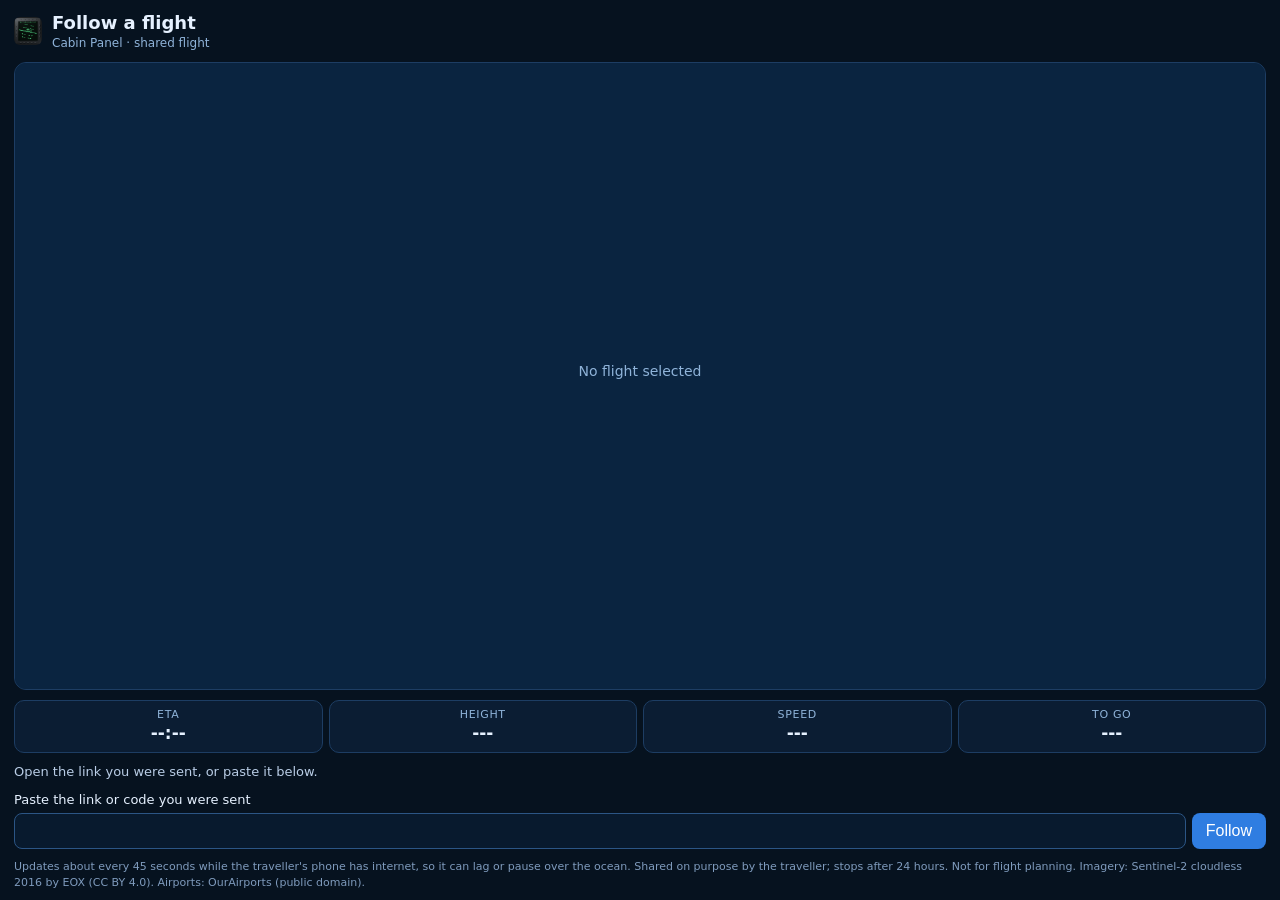
==== follow.html @ a204228e "v23 features 1-26 (display-only unless stated): seat guide, AR identify, replay bar, stats/badges, t" ====
<!doctype html>
<html lang="en-AU">
<head>
<meta charset="utf-8">
<meta name="viewport" content="width=device-width,initial-scale=1,viewport-fit=cover">
<meta http-equiv="Content-Security-Policy" content="default-src 'none'; script-src 'self'; style-src 'self'; img-src 'self' data: https://tiles.maps.eox.at; connect-src 'self' https://cabin-adsb.cabinpanel-pb.workers.dev; manifest-src 'none'; object-src 'none'; base-uri 'none'; form-action 'none'; frame-src 'none'">
<meta name="referrer" content="no-referrer">
<meta name="robots" content="noindex">
<meta name="theme-color" content="#06121f">
<title>Follow a flight · Cabin Panel</title>
<link rel="icon" href="icon-180.png">
<link rel="stylesheet" href="follow.css">
</head>
<body>
<header><img src="icon-180.png" alt="" width="28" height="28"><div><h1 id="title">Follow a flight</h1><div id="sub">Cabin Panel · shared flight</div></div></header>
<div id="landed" role="status" hidden>✈ Landed</div>
<main>
  <canvas id="map" aria-label="Map of the shared flight"></canvas>
  <section id="info" aria-live="polite">
    <div class="kv"><span>ETA</span><b id="eta">--:--</b></div>
    <div class="kv"><span>Height</span><b id="alt">---</b></div>
    <div class="kv"><span>Speed</span><b id="spd">---</b></div>
    <div class="kv"><span>To go</span><b id="dtg">---</b></div>
  </section>
  <p id="st">Loading…</p>
  <form id="ask" hidden><label for="code">Paste the link or code you were sent</label><div class="row"><input id="code" autocomplete="off" spellcheck="false"><button id="go" type="button">Follow</button></div></form>
</main>
<footer>Updates about every 45 seconds while the traveller's phone has internet, so it can lag or pause over the ocean. Shared on purpose by the traveller; stops after 24 hours. Not for flight planning. Imagery: Sentinel-2 cloudless 2016 by EOX (CC BY 4.0). Airports: OurAirports (public domain).</footer>
<script src="follow.js"></script>
</body>
</html>
---- follow.css ----
*{box-sizing:border-box}html,body{margin:0;height:100%}
body{background:#06121f;color:#e6f1ff;font:15px/1.4 -apple-system,system-ui,"Segoe UI",Roboto,sans-serif;display:flex;flex-direction:column;padding:env(safe-area-inset-top) env(safe-area-inset-right) env(safe-area-inset-bottom) env(safe-area-inset-left)}
header{display:flex;gap:10px;align-items:center;padding:10px 14px}header img{border-radius:6px}
h1{font-size:18px;margin:0}#sub{font-size:12px;color:#8fb3d9}
#landed{margin:0 14px 8px;padding:10px 14px;border-radius:10px;background:#0f5132;color:#d1ffe4;font-weight:700;font-size:18px;text-align:center}
main{flex:1;display:flex;flex-direction:column;padding:0 14px;gap:10px;min-height:0}
#map{width:100%;flex:1;min-height:260px;border-radius:12px;background:#0a2440;border:1px solid #1d3d63}
#info{display:grid;grid-template-columns:repeat(4,1fr);gap:6px}
.kv{background:#0b1d33;border:1px solid #1d3d63;border-radius:10px;padding:6px 8px;text-align:center}.kv span{display:block;font-size:11px;color:#8fb3d9;text-transform:uppercase;letter-spacing:.06em}.kv b{font-size:17px;font-variant-numeric:tabular-nums}
#st{margin:0;font-size:13px;color:#b9cde6}
form label{display:block;font-size:13px;margin-bottom:4px}.row{display:flex;gap:6px}input{flex:1;font-size:16px;padding:8px;border-radius:8px;border:1px solid #2b5585;background:#081a2e;color:#fff}
button{font-size:16px;padding:8px 14px;border-radius:8px;border:0;background:#2f7de1;color:#fff}
footer{font-size:11px;color:#7f9bbd;padding:10px 14px}
@media (orientation:landscape) and (max-height:500px){main{flex-direction:row;flex-wrap:wrap}#map{flex:2 1 60%;min-height:200px}#info{flex:1 1 30%;grid-template-columns:1fr 1fr;align-content:start}}
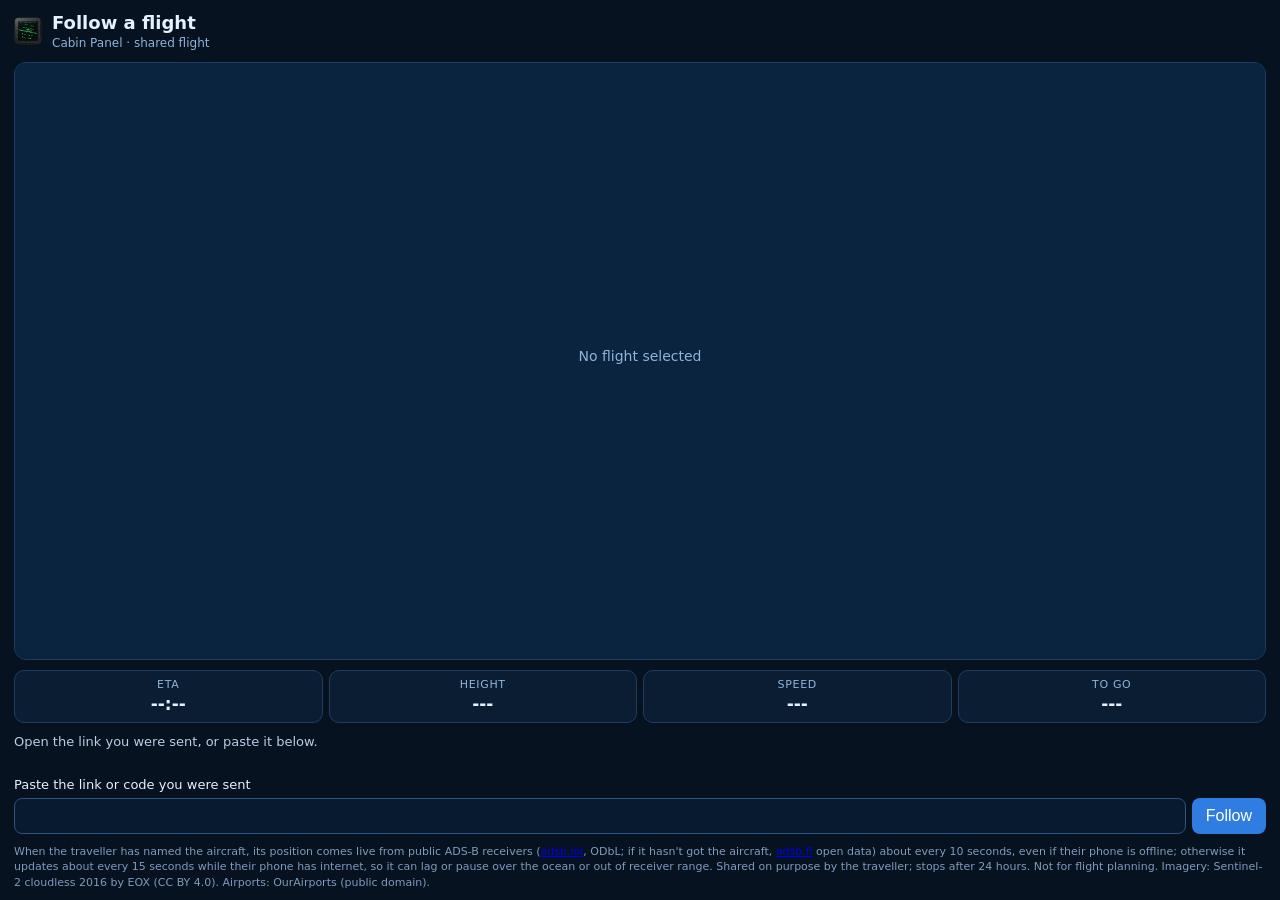
==== commit f8d81b43: "v26d: share page tracks the named aircraft on ADS-B by itself; stale flight label fixed (watch wins)" ====
--- a/follow.html
+++ b/follow.html
@@ -12,20 +12,21 @@
 <link rel="stylesheet" href="follow.css">
 </head>
 <body>
-<header><img src="icon-180.png" alt="" width="28" height="28"><div><h1 id="title">Follow a flight</h1><div id="sub">Cabin Panel · shared flight</div></div></header>
+<header><img src="icon-180.png" alt="" width="28" height="28"><div><h1 id="title">Follow a flight</h1><span id="mode" hidden>DRIVE</span><div id="sub">Cabin Panel · shared flight</div></div></header>
 <div id="landed" role="status" hidden>✈ Landed</div>
 <main>
   <canvas id="map" aria-label="Map of the shared flight"></canvas>
   <section id="info" aria-live="polite">
     <div class="kv"><span>ETA</span><b id="eta">--:--</b></div>
-    <div class="kv"><span>Height</span><b id="alt">---</b></div>
-    <div class="kv"><span>Speed</span><b id="spd">---</b></div>
+    <div class="kv"><span id="altL">Height</span><b id="alt">---</b></div>
+    <div class="kv"><span id="spdL">Speed</span><b id="spd">---</b></div>
     <div class="kv"><span>To go</span><b id="dtg">---</b></div>
   </section>
   <p id="st">Loading…</p>
+  <p id="src"></p>
   <form id="ask" hidden><label for="code">Paste the link or code you were sent</label><div class="row"><input id="code" autocomplete="off" spellcheck="false"><button id="go" type="button">Follow</button></div></form>
 </main>
-<footer>Updates about every 45 seconds while the traveller's phone has internet, so it can lag or pause over the ocean. Shared on purpose by the traveller; stops after 24 hours. Not for flight planning. Imagery: Sentinel-2 cloudless 2016 by EOX (CC BY 4.0). Airports: OurAirports (public domain).</footer>
+<footer>When the traveller has named the aircraft, its position comes live from public ADS-B receivers (<a href="https://adsb.lol" rel="noopener noreferrer">adsb.lol</a>, ODbL; if it hasn't got the aircraft, <a href="https://adsb.fi" rel="noopener noreferrer">adsb.fi</a> open data) about every 10 seconds, even if their phone is offline; otherwise it updates about every 15 seconds while their phone has internet, so it can lag or pause over the ocean or out of receiver range. Shared on purpose by the traveller; stops after 24 hours. Not for flight planning. Imagery: Sentinel-2 cloudless 2016 by EOX (CC BY 4.0). Airports: OurAirports (public domain).</footer>
 <script src="follow.js"></script>
 </body>
 </html>
--- a/follow.css
+++ b/follow.css
@@ -8,7 +8,13 @@
 #info{display:grid;grid-template-columns:repeat(4,1fr);gap:6px}
 .kv{background:#0b1d33;border:1px solid #1d3d63;border-radius:10px;padding:6px 8px;text-align:center}.kv span{display:block;font-size:11px;color:#8fb3d9;text-transform:uppercase;letter-spacing:.06em}.kv b{font-size:17px;font-variant-numeric:tabular-nums}
 #st{margin:0;font-size:13px;color:#b9cde6}
+#src{margin:4px 0 0;font-size:12px;color:#8fb3d9}
+#src.adsb{color:#7ee0a0}
 form label{display:block;font-size:13px;margin-bottom:4px}.row{display:flex;gap:6px}input{flex:1;font-size:16px;padding:8px;border-radius:8px;border:1px solid #2b5585;background:#081a2e;color:#fff}
 button{font-size:16px;padding:8px 14px;border-radius:8px;border:0;background:#2f7de1;color:#fff}
 footer{font-size:11px;color:#7f9bbd;padding:10px 14px}
 @media (orientation:landscape) and (max-height:500px){main{flex-direction:row;flex-wrap:wrap}#map{flex:2 1 60%;min-height:200px}#info{flex:1 1 30%;grid-template-columns:1fr 1fr;align-content:start}}
+
+/* v25: drive shares */
+#mode{display:inline-block;margin-left:8px;padding:1px 7px;border:1px solid #ffd400;color:#ffd400;font:700 11px/1.5 ui-monospace,Menlo,monospace;letter-spacing:.12em;vertical-align:middle}#mode[hidden]{display:none}
+h1#title{display:inline}
